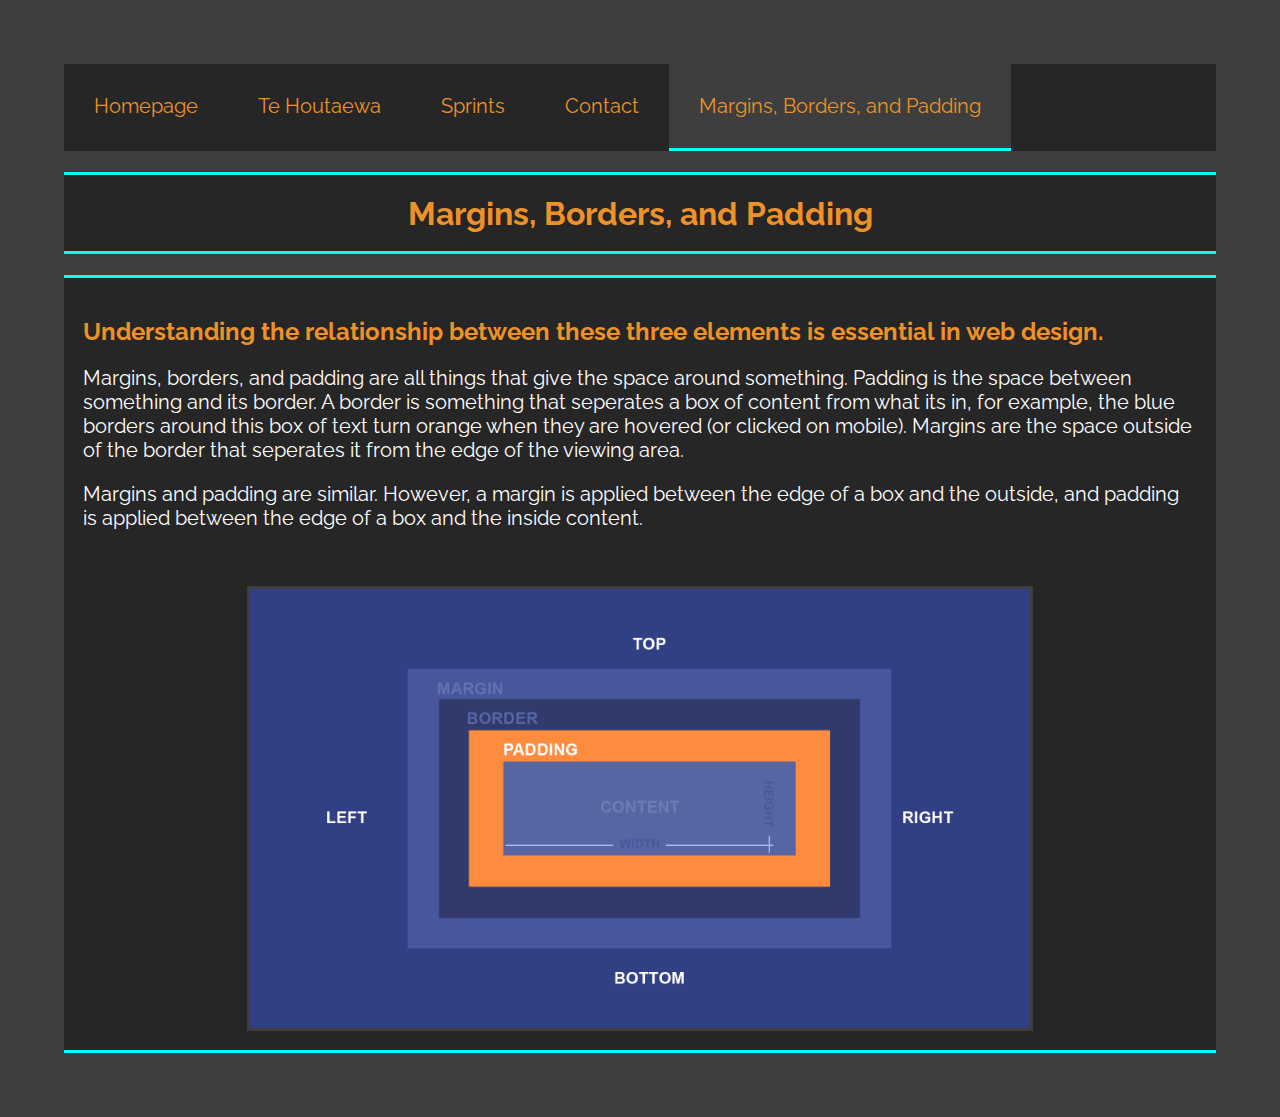
==== html-css.html @ 432cb5ec "Initial commit, add pages and styling" ====
<html>
  <head>
    <link rel="stylesheet" href="styles/main.css" />
    <meta charset="utf-8" />
    <link rel="preconnect" href="https://fonts.googleapis.com" />
    <link rel="preconnect" href="https://fonts.gstatic.com" crossorigin />
    <link
      href="https://fonts.googleapis.com/css2?family=Raleway:wght@200&display=swap"
      rel="stylesheet"
    />
    <meta name="viewport" content="width=device-width, initial-scale=1" />

    <title>Raidon's Blog - Margins, Borders, and Padding</title>
  </head>
  <body>
    <div class="navigation">
      <a href="index.html">Homepage</a>
      <a href="te-houtaewa-template2.html">Te Houtaewa</a>
      <div class="dropdown-sprints">
        <a id="sprints-links" href="#">Sprints</a>
        <div class="sprint-list">
          <a href="#"> Sprint 1</a>
          <a href="#"> Sprint 2</a>
          <a href="#"> Sprint 3</a>
          <a href="#"> Sprint 4</a>
          <a href="#"> Sprint 5</a>
        </div>
      </div>
      <a href="#">Contact</a>
      <a class="active" href="html-css.html">Margins, Borders, and Padding</a>
    </div>
    <h1>Margins, Borders, and Padding</h1>
    <div class="text-body-bg">
      <h2>
        Understanding the relationship between these three elements is essential
        in web design.
      </h2>

      <p>
        Margins, borders, and padding are all things that give the space around
        something. Padding is the space between something and its border. A
        border is something that seperates a box of content from what its in,
        for example, the blue borders around this box of text turn orange when
        they are hovered (or clicked on mobile). Margins are the space outside
        of the border that seperates it from the edge of the viewing area.
      </p>
      <p>
        Margins and padding are similar. However, a margin is applied between
        the edge of a box and the outside, and padding is applied between the
        edge of a box and the inside content.
      </p>

      <img
        class="photo-me"
        src="images/box-diagram.png"
        alt="Box Diagram showing margins, borders, and padding."
      />
    </div>
  </body>
</html>
---- styles/main.css ----
body {
  background-color: rgb(62, 62, 62);
  margin: 5%;
  font-family: 'Raleway', sans-serif;
}

/* Add a black background color to the top navigation */
.navigation {
  background-color: #262626;
  overflow: hidden;
}

/* Style the links inside the navigation bar */
.navigation a {
  float: left;
  color: rgb(238, 146, 40);
  text-align: center;
  padding: 30px;
  text-decoration: none;
  font-size: 20px;
}

.navigation a.active {
  background-color: rgb(62, 62, 62);
  border-style: solid;
  border-width: 0px 0px 3px 0px;
  border-color: aqua;
}

.navigation a:hover {
  background-color: rgb(238, 146, 40);
  color: black;
}

h1 {
  background-color: #262626;
  text-align: center;
  padding: 1.5vw;
  border-style: solid;
  border-width: 3px 0px 3px 0px;
  border-color: aqua;
  color: rgb(238, 146, 40);
}

h1:hover {
  border-color: rgb(238, 146, 40);
}

h2 {
  color: rgb(238, 146, 40);
}

.text-body-bg {
  background-color: #262626;
  color: rgb(255, 255, 255);
  padding: 1.5vw;
  border-style: solid;
  border-width: 3px 0px 3px 0px;
  border-color: aqua;
}

.text-body-bg:hover {
  border-color: rgb(238, 146, 40);
}

li {
  list-style-type: '→ ';
  font-size: 20px;
}

p {
  font-size: 20px;
}

.sprint-list {
  display: none;
}

.dropdown-sprints:hover .sprint-list {
  display: block;
  text-align: left;
}

.photo-me {
  width: 70%;
  height: auto;
  display: block;
  margin-left: auto;
  margin-right: auto;
  margin-top: 5%;
  border-style: solid;
  border-width: 3px;
  border-color: rgb(62, 62, 62);
}

.photo-me:hover {
  border-color: rgb(238, 146, 40);
}
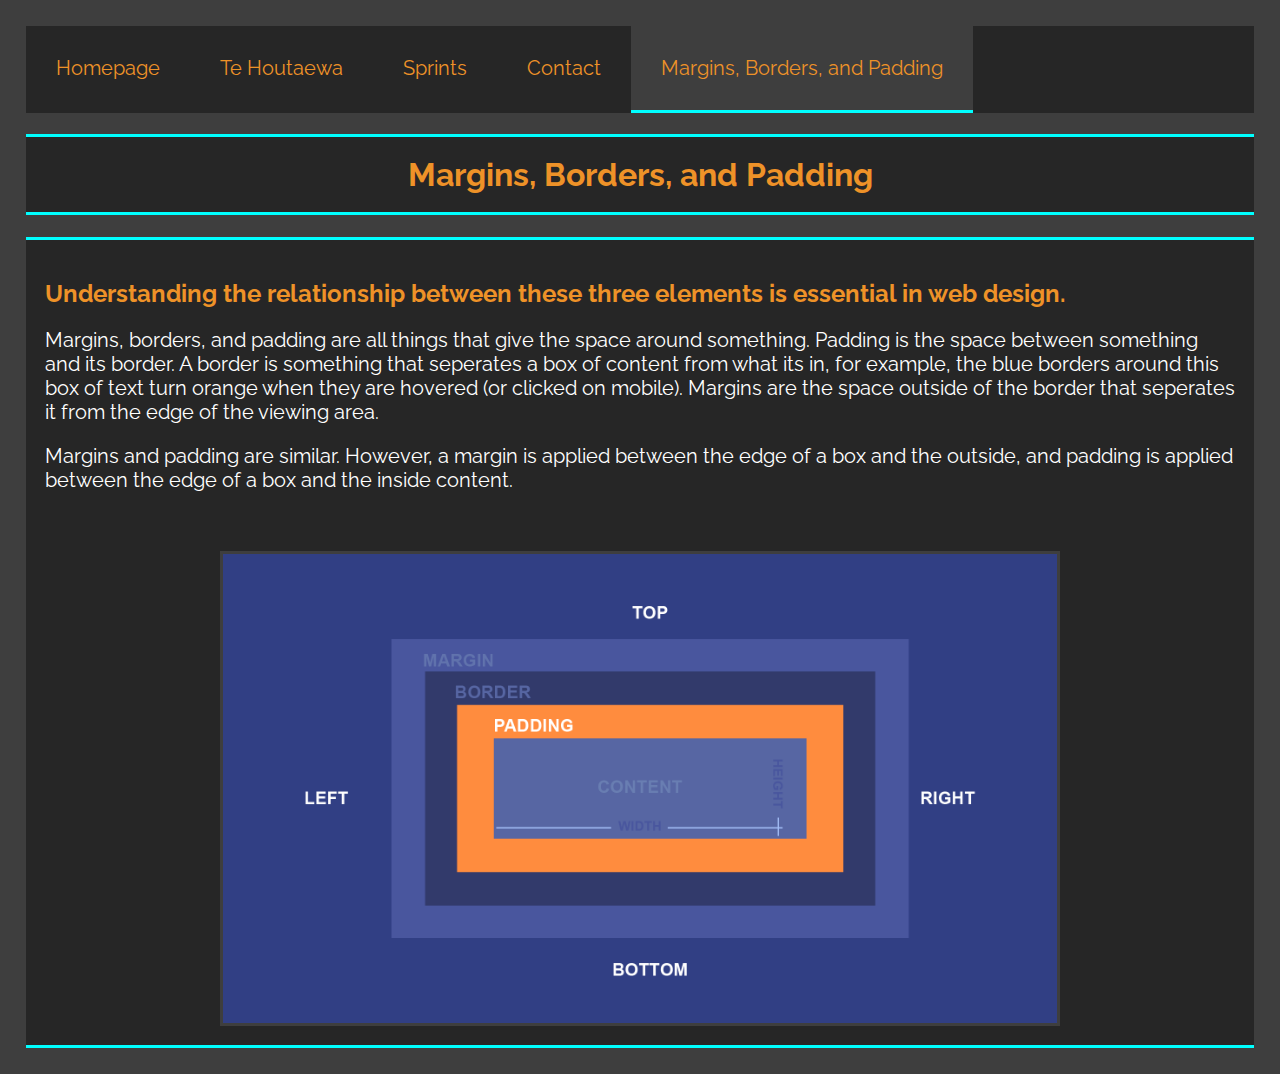
==== commit 013d2072: "Add contact menu functionality" ====
--- a/html-css.html
+++ b/html-css.html
@@ -26,7 +26,14 @@
           <a href="#"> Sprint 5</a>
         </div>
       </div>
-      <a href="#">Contact</a>
+      <div class="dropdown-contact">
+        <a id="Contact" href="#">Contact</a>
+        <div class="contact-links">
+          <a id="email" href="#">Email ✉️</a>
+          <a href="https://github.com/raidon-ramiah">Github 💿</a>
+          <a id="Phone" href="#">Phone ☎️</a>
+        </div>
+      </div>
       <a class="active" href="html-css.html">Margins, Borders, and Padding</a>
     </div>
     <h1>Margins, Borders, and Padding</h1>
--- a/styles/main.css
+++ b/styles/main.css
@@ -1,6 +1,6 @@
 body {
   background-color: rgb(62, 62, 62);
-  margin: 5%;
+  margin: 2%;
   font-family: 'Raleway', sans-serif;
 }
 
@@ -77,7 +77,16 @@
 }
 
 .dropdown-sprints:hover .sprint-list {
-  display: block;
+  display: inline-block;
+  text-align: left;
+}
+
+.contact-links {
+  display: none;
+}
+
+.dropdown-contact:hover .contact-links {
+  display: inline-block;
   text-align: left;
 }
 
@@ -96,3 +105,4 @@
 .photo-me:hover {
   border-color: rgb(238, 146, 40);
 }
+
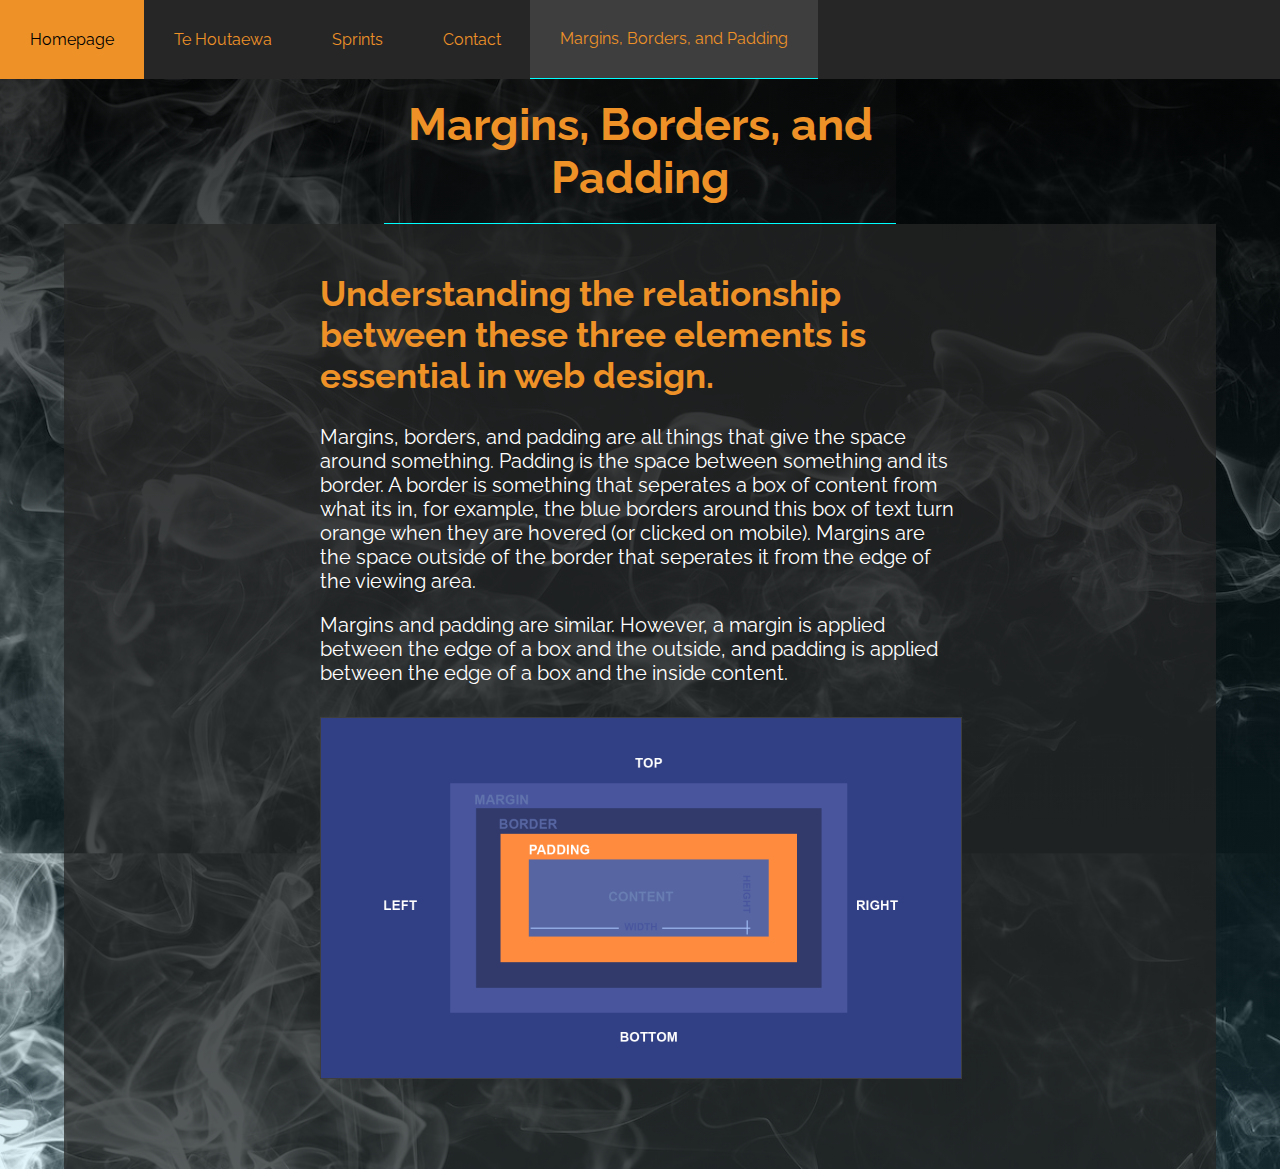
==== commit 31bd94d8: "Add neuroplasticity.html" ====
--- a/html-css.html
+++ b/html-css.html
@@ -19,18 +19,22 @@
       <div class="dropdown-sprints">
         <a id="sprints-links" href="#">Sprints</a>
         <div class="sprint-list">
-          <a href="#"> Sprint 1</a>
-          <a href="#"> Sprint 2</a>
-          <a href="#"> Sprint 3</a>
-          <a href="#"> Sprint 4</a>
+          <a href="identity-values.html"> Sprint 1 - Identity and Values</a>
+          <a href="learning-plan.html"> Sprint 2 - Learning Plan</a>
+          <a href="javascript-dom.html"> Sprint 3 - Javascript-Dom</a>
+          <a href="neuroplasticity.html"> Sprint 4 - Neuroplasticity</a>
           <a href="#"> Sprint 5</a>
         </div>
       </div>
       <div class="dropdown-contact">
         <a id="Contact" href="#">Contact</a>
         <div class="contact-links">
-          <a id="email" href="#">Email ✉️</a>
-          <a href="https://github.com/raidon-ramiah">Github 💿</a>
+          <a target="”_blank”" id="email" href="mailto:email@example.com"
+            >Email ✉️</a
+          >
+          <a target="”_blank”" href="https://github.com/raidon-ramiah"
+            >Github 💿</a
+          >
           <a id="Phone" href="#">Phone ☎️</a>
         </div>
       </div>
--- a/styles/main.css
+++ b/styles/main.css
@@ -1,13 +1,25 @@
 body {
-  background-color: rgb(62, 62, 62);
-  margin: 2%;
+  background-image: linear-gradient(
+      to bottom,
+      rgba(0, 0, 0, 0.864),
+      rgba(34, 185, 223, 0.131)
+    ),
+    url(../images/smoke.jpeg);
+
+  /* rgba(40, 34, 223, 0.556) */
+  /*  background-image: linear-gradient(rgba(62, 62, 62, 0), rgba(0, 0, 0, 0.5));*/
+  margin: 0;
+  background-repeat: repeat;
+  background-size: 100%;
   font-family: 'Raleway', sans-serif;
 }
 
 /* Add a black background color to the top navigation */
 .navigation {
+  /*background-color: #262626;  opaque background color*/
   background-color: #262626;
   overflow: hidden;
+  position: relative;
 }
 
 /* Style the links inside the navigation bar */
@@ -17,29 +29,35 @@
   text-align: center;
   padding: 30px;
   text-decoration: none;
-  font-size: 20px;
+  /* display: inline-block; */
 }
 
 .navigation a.active {
   background-color: rgb(62, 62, 62);
   border-style: solid;
-  border-width: 0px 0px 3px 0px;
+  border-width: 0px 0px 1px 0px;
   border-color: aqua;
+  margin: -1px;
 }
 
 .navigation a:hover {
   background-color: rgb(238, 146, 40);
   color: black;
+  transition: 800ms;
 }
 
 h1 {
-  background-color: #262626;
+  background-color: #26262626;
   text-align: center;
   padding: 1.5vw;
   border-style: solid;
-  border-width: 3px 0px 3px 0px;
+  border-width: 0px 0px 1px 0px;
   border-color: aqua;
   color: rgb(238, 146, 40);
+  margin: 0;
+  font-size: 45px;
+  margin-inline-start: 30vw;
+  margin-inline-end: 30vw;
 }
 
 h1:hover {
@@ -48,19 +66,27 @@
 
 h2 {
   color: rgb(238, 146, 40);
+  font-size: 35px;
 }
 
 .text-body-bg {
-  background-color: #262626;
+  background-color: #262626bf;
   color: rgb(255, 255, 255);
   padding: 1.5vw;
+  padding-bottom: 10vh;
   border-style: solid;
-  border-width: 3px 0px 3px 0px;
+  border-width: 0px 0px 0px 0px;
   border-color: aqua;
+  padding-left: 20vw;
+  padding-right: 20vw;
+  margin-inline-start: 5vw;
+  margin-inline-end: 5vw;
 }
 
 .text-body-bg:hover {
   border-color: rgb(238, 146, 40);
+  background-color: #1e1e1ec8;
+  transition: 800ms;
 }
 
 li {
@@ -81,6 +107,14 @@
   text-align: left;
 }
 
+.dropdown-sprints:hover #sprints-links {
+  border-style: dashed;
+  border-width: 0 0px 1px 0;
+  border-color: aqua;
+  margin: -1px;
+  transition: 800ms;
+}
+
 .contact-links {
   display: none;
 }
@@ -90,15 +124,23 @@
   text-align: left;
 }
 
+.dropdown-contact:hover #contact {
+  border-style: dashed;
+  border-width: 0 0px 1px 0;
+  border-color: aqua;
+  margin: -1px;
+  transition: 800ms;
+}
+
 .photo-me {
-  width: 70%;
+  width: 100%;
   height: auto;
   display: block;
   margin-left: auto;
   margin-right: auto;
   margin-top: 5%;
   border-style: solid;
-  border-width: 3px;
+  border-width: 1px;
   border-color: rgb(62, 62, 62);
 }
 
@@ -106,3 +148,29 @@
   border-color: rgb(238, 146, 40);
 }
 
+.link-in-text {
+  color: aqua;
+}
+
+.link-in-text:hover {
+  color: rgb(238, 146, 40);
+}
+
+.question {
+  font-weight: 800;
+  padding: 10px;
+  background-color: rgb(238, 146, 40);
+}
+
+.special-question {
+  font-weight: 800;
+  padding: 10px;
+  background-color: aqua;
+  color: black;
+}
+
+.answer {
+  list-style-type: none;
+
+  padding: 20px;
+}
